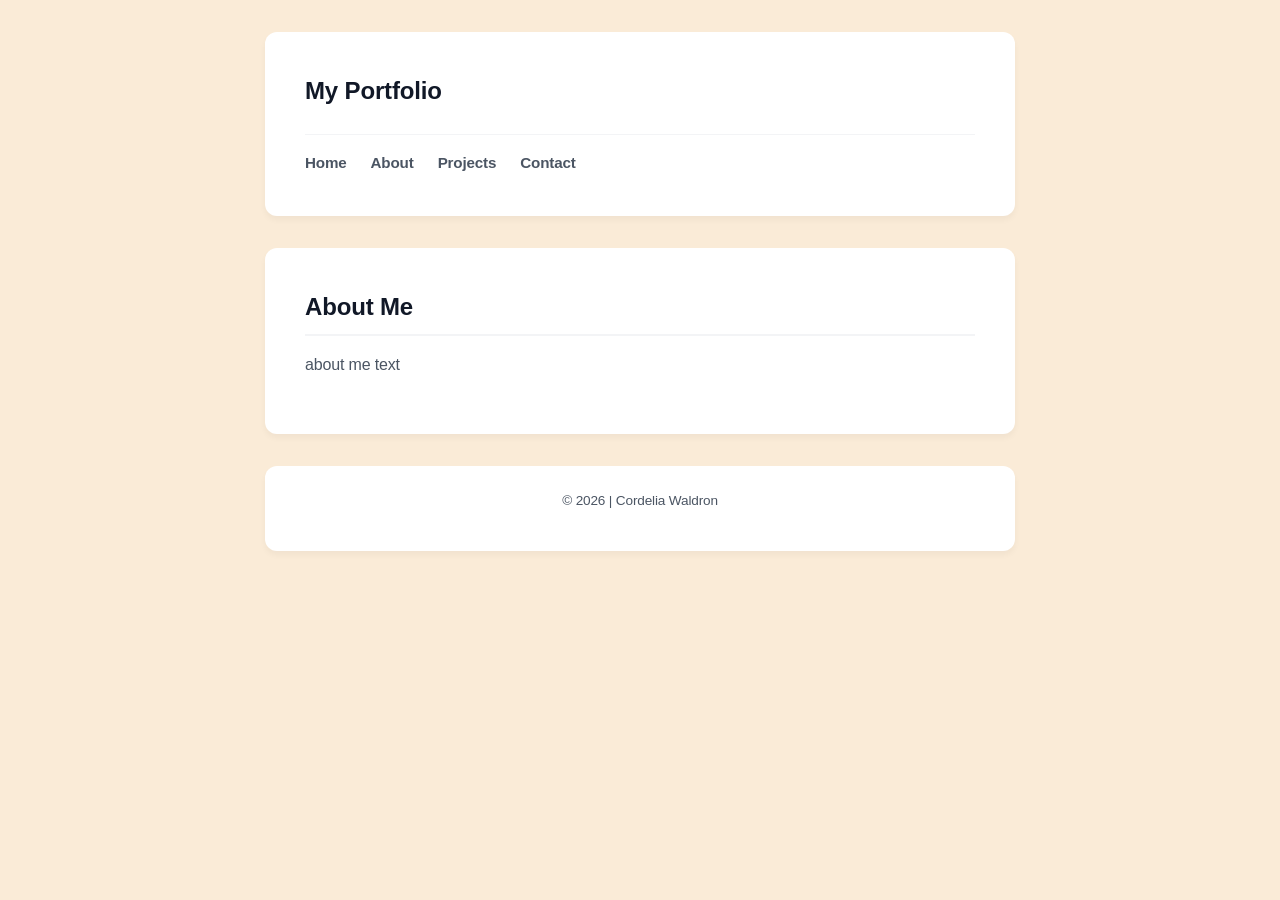
==== about.html @ 963e58d4 "Add files via upload" ====
<!DOCTYPE html>
<html lang="en">
<head>
    <meta charset ="UTF-8">
    <meta name="viewport" content="width=device-width, initial-scale=1.0">
    <title>Cordelia Waldron | About</title>
    <link rel="stylesheet" href="style.css">
</head>

<body>
    <!--Header & Navigation Menu-->
    <header>
        <h1>My Portfolio</h1>
        <nav class="navbar">
            <a href="index.html">Home</a>
            <a href="about.html">About</a>
            <a href="projects.html">Projects</a>
            <a href="contact.html">Contact</a>
        </nav>
    </header>

    <!-- About-->
    <main>
        <!--2. About section-->
        <section id="about">
            <h2>About Me</h2>
            <p>about me text</p>
        </section>
    </main>
    
    <!--Footer-->
    <footer>
        <p>&copy; 2026 | Cordelia Waldron</p>
    </footer>
</body>
</html>
---- style.css ----
/**

CSS RESET

/* Box sizing rules */
*,
*::before,
*::after {
  box-sizing: border-box;
  font-family: sans-serif;
}

/* Remove default margin */
body,
h1,
h2,
h3,
h4,
p,
figure,
blockquote,
dl,
dd {
  margin: 0;
}

/* Remove list styles on ul, ol elements with a list role, which suggests default styling will be removed */
ul[role="list"],
ol[role="list"] {
  list-style: none;
  padding: 0;
}

/* Set core root defaults */
html:focus-within {
  scroll-behavior: smooth;
}

/* Set core body defaults */
body {
  min-height: 100vh;
  text-rendering: optimizeSpeed;
  letter-spacing: -0.01em;
}

/* All elements that don't have a class get default styles */
a:not([class]) {
  text-decoration-skip-ink: auto;
}

/* Make images easier to work with */
img,
picture {
  max-width: 100%;
  display: block;
}

/* Inherit fonts for inputs and buttons */
input,
button,
textarea,
select {
  font: inherit;
}

@media (prefers-reduced-motion: reduce) {
  html:focus-within {
    scroll-behavior: auto;
  }
}

:focus {
  outline: 2px dashed #00ff19;
  outline-offset: 0.25rem;
}

main:focus {
  outline: none;
}


/*
CUSTOM STYLING
*/

/* Page layout & background colour*/
body {
    background-color: #faebd7;
    color: #1f2937;
    line-height: 1.6;
    display: flex;
    flex-direction: column;
    align-items: center;
    padding: 2rem 1rem;
}

header,
main,
footer {
    width: 100%;
    max-width: 750px;
}

header,
section,
footer {
    background-color: #ffffff;
    margin-bottom: 2rem;
    padding: 2.5rem;
    border-radius: 12px;
    box-shadow: 0 4px 6px rgba(0, 0, 0, 0.04);
}

header h1 {
    font-size: 2.5rem;
    color: #111827;
    margin-bottom: 0.5rem;
}

h2 {
    font-size: 1.5rem;
    color: #111827;
    margin-bottom: 1rem;
    border-bottom: 2px solid #f3f4f6;
    padding-bottom: 0.5rem;
}

p {
    margin-bottom: 1rem;
    color: #4b5563;
}

.project-card {
    background-color: #f9fafb;
    border: 1px solid #e5e7eb;
    border-radius: 8px;
    padding: 1.5 rem;
    margin-bottom: 1.2rem;
    transition: transform 0.2s ease, box-shadow 0.2s ease;
}

.project-card:hover {
    transform: translateY(-3px);
    box-shadow: 0 10px 15px -3px rgba(0, 0, 0, 0.08);
}

.project-card h3 {
    font-size: 1.2rem;
    color: #1f2937;
    margin-bottom: 0.5rem;
}

footer {
    text-align: center;
    color: #9ca;
    font-size: 0.85rem;
    padding: 1.5rem;
}

/*
NAVIGATION BAR
*/

header {
    display: flex;
    flex-direction: column;
    gap: 1rem;
}

header h1 {
    font-size: 1.5rem;
    color: #111827;
    font-weight: 700;
}

.navbar {
    display: flex;
    gap: 1.5rem;
    flex-wrap: wrap;
    border-top: 1px solid #f3f4f6;
    padding-top: 1rem;
}

.navbar a {
    color: #4b5563;
    text-decoration: none;
    font-weight: 600;
    font-size: 0.95rem;
    transition: color 0.2s ease;
}

.navbar a:hover {
    color: #2563eb;
}
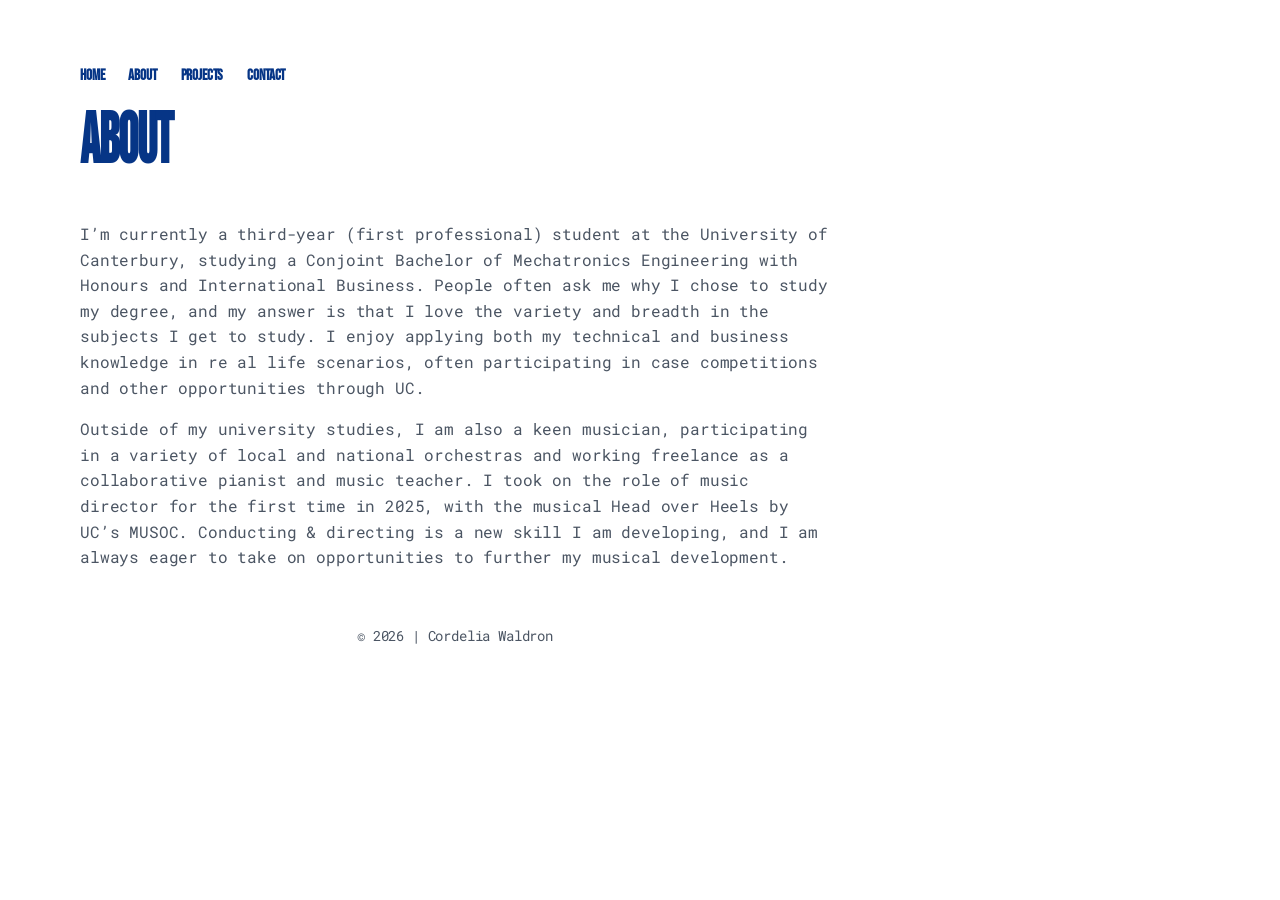
==== commit f43526dd: "Add files via upload" ====
--- a/about.html
+++ b/about.html
@@ -4,27 +4,42 @@
     <meta charset ="UTF-8">
     <meta name="viewport" content="width=device-width, initial-scale=1.0">
     <title>Cordelia Waldron | About</title>
+
+    <link rel="preconnect" href="https://fonts.googleapis.com">
+    <link rel="preconnect" href="https://fonts.gstatic.com" crossorigin>
+    <link href="https://fonts.googleapis.com/css2?family=Bebas+Neue&family=Roboto+Mono:ital,wght@0,100..700;1,100..700&display=swap" rel="stylesheet">
+
     <link rel="stylesheet" href="style.css">
 </head>
 
 <body>
-    <!--Header & Navigation Menu-->
+
     <header>
-        <h1>My Portfolio</h1>
+        <!--Navigation Menu-->
         <nav class="navbar">
             <a href="index.html">Home</a>
             <a href="about.html">About</a>
             <a href="projects.html">Projects</a>
             <a href="contact.html">Contact</a>
         </nav>
+
+        <h1 class="editorial-subtitle">ABOUT</h1>
     </header>
 
     <!-- About-->
     <main>
         <!--2. About section-->
         <section id="about">
-            <h2>About Me</h2>
-            <p>about me text</p>
+            <p>I’m currently a third-year (first professional) student at the University of Canterbury, studying a
+                 Conjoint Bachelor of Mechatronics Engineering with Honours and International Business. People often 
+                 ask me why I chose to study my degree, and my answer is that I love the variety and breadth in the subjects 
+                 I get to study. I enjoy applying both my technical and business knowledge in re
+                 al life scenarios, often 
+                 participating in case competitions and other opportunities through UC.</p>
+            <p>Outside of my university studies, I am also a keen musician, participating in a variety of local and national orchestras
+                 and working freelance as a collaborative pianist and music teacher. I took on the role of music director for the first 
+                 time in 2025, with the musical Head over Heels by UC’s MUSOC. Conducting & directing is a new skill I am developing, 
+                 and I am always eager to take on opportunities to further my musical development.</p>
         </section>
     </main>
     
--- a/style.css
+++ b/style.css
@@ -1,13 +1,12 @@
-/**
-
-CSS RESET
-
+/* ==========================================
+   1. CSS RESET
+   ========================================== */
 /* Box sizing rules */
 *,
 *::before,
 *::after {
   box-sizing: border-box;
-  font-family: sans-serif;
+  font-family: "Roboto Mono";
 }
 
 /* Remove default margin */
@@ -24,7 +23,7 @@
   margin: 0;
 }
 
-/* Remove list styles on ul, ol elements with a list role, which suggests default styling will be removed */
+/* Remove list styles on ul, ol elements with a list role*/
 ul[role="list"],
 ol[role="list"] {
   list-style: none;
@@ -70,8 +69,7 @@
 }
 
 :focus {
-  outline: 2px dashed #00ff19;
-  outline-offset: 0.25rem;
+  outline: none;
 }
 
 main:focus {
@@ -79,19 +77,18 @@
 }
 
 
-/*
-CUSTOM STYLING
-*/
-
-/* Page layout & background colour*/
+/* ==========================================
+   2. GLOBAL LAYOUT & BODY STYLING
+   ========================================== */
+
 body {
-    background-color: #faebd7;
+    background-color: #ffffff;
     color: #1f2937;
     line-height: 1.6;
     display: flex;
     flex-direction: column;
-    align-items: center;
-    padding: 2rem 1rem;
+    align-items: flex-start;
+    padding: 3rem 2rem 3rem 5rem;
 }
 
 header,
@@ -104,17 +101,60 @@
 header,
 section,
 footer {
-    background-color: #ffffff;
     margin-bottom: 2rem;
-    padding: 2.5rem;
-    border-radius: 12px;
-    box-shadow: 0 4px 6px rgba(0, 0, 0, 0.04);
+}
+
+/* ==========================================
+   3. HEADER AND NAVIGATION BAR
+   ========================================== */
+
+header {
+  display: flex;
+  flex-direction: column;
+  gap: 1rem;
 }
 
 header h1 {
-    font-size: 2.5rem;
-    color: #111827;
-    margin-bottom: 0.5rem;
+  font-family: "Bebas Neue", sans-serif;
+  font-weight: 700;
+  font-size: 2.5rem;
+  color: #111827;
+  margin-bottom: 0.5rem;
+}
+
+.navbar {
+    display: flex;
+    gap: 1.5rem;
+    flex-wrap: wrap;
+    padding-top: 1rem;
+
+    position: relative;
+    z-index: 10;
+    pointer-events: auto;
+}
+
+.navbar a {
+    color: #063586;
+    text-decoration: none;
+    font-family: "Bebas Neue", sans-serif;
+    font-weight: 600;
+    font-size: 0.95rem;
+    transition: color 0.2s ease;
+}
+
+.navbar a:hover {
+    color: #2563eb;
+}
+
+/* ==========================================
+   4. TYPOGRAPHY
+   ========================================== */
+
+h1 {
+  font-family: "Bebas Neue", sans-serif;
+  font-weight: 700;
+  font-size: 2rem;
+  color: #111827;
 }
 
 h2 {
@@ -130,11 +170,44 @@
     color: #4b5563;
 }
 
-.project-card {
+.editorial-title {
+  font-family: "Bebas Neue", sans-serif;
+  font-weight: 900;
+  font-size: 7rem;
+
+  transform: scaleY(1.5);
+  transform-origin: left;
+
+  color: #063586;
+  text-transform: uppercase;
+
+  pointer-events: none;
+}
+
+.editorial-subtitle {
+  font-family: "Bebas Neue", sans-serif;
+  font-weight: 900;
+  font-size: 3rem;
+
+  transform: scaleY(1.5);
+  transform-origin: left;
+
+  color: #063586;
+  text-transform: uppercase;
+
+  pointer-events: none;
+}
+
+
+/* ==========================================
+   5. COMPONENTS
+   ========================================== */
+
+/* .project-card {
     background-color: #f9fafb;
     border: 1px solid #e5e7eb;
     border-radius: 8px;
-    padding: 1.5 rem;
+    padding: 1.5rem;
     margin-bottom: 1.2rem;
     transition: transform 0.2s ease, box-shadow 0.2s ease;
 }
@@ -148,7 +221,80 @@
     font-size: 1.2rem;
     color: #1f2937;
     margin-bottom: 0.5rem;
-}
+} */
+
+.project-overview {
+  display: flex;
+  gap: 4rem;
+  align-items: flex-start;
+  margin-top: 2rem;
+}
+
+.project-types {
+  display: flex;
+  flex-direction: column;
+  gap: 0.75rem;
+  min-width: 180px;
+}
+
+.type-btn {
+  background: none;
+  border: none;
+  text-align: left;
+  font-family: "Bebas Neue", sans-serif;
+  font-size: 2rem;
+  font-weight: 500;
+
+  color: #063586;
+  transition: color 0.2s ease;
+}
+
+.type-btn:hover,
+.type-btn.active {
+  text-decoration-line: underline;
+}
+
+.project-preview {
+  flex-grow: 1;
+}
+
+.gallery-group {
+  display: none;
+  grid-template-columns: repeat(auto-fill, minmax(220px, 1fr));
+  gap: 1.5rem;
+
+  opacity: 0;
+  visibility: hidden;
+  pointer-events: none;
+  transform: translateY(6px);
+  transition: opacity 0.35s ease, transform 0.35s ease, visibility 0.35s ease;
+}
+.gallery-group.active {
+  opacity: 1;
+  visibility: visible;
+  pointer-events: auto;
+  transform: translateY(0);
+}
+
+.photo-card {
+  text-decoration: none;
+  display: block;
+}
+
+.photo-card:hover{
+  transform: translateY(-3px);
+}
+
+.photo-card img {
+  width: 100%;
+  height: 140px;
+  object-fit: cover;
+  display: block;
+}
+
+/* ==========================================
+   6. FOOTER
+   ========================================== */
 
 footer {
     text-align: center;
@@ -156,39 +302,3 @@
     font-size: 0.85rem;
     padding: 1.5rem;
 }
-
-/*
-NAVIGATION BAR
-*/
-
-header {
-    display: flex;
-    flex-direction: column;
-    gap: 1rem;
-}
-
-header h1 {
-    font-size: 1.5rem;
-    color: #111827;
-    font-weight: 700;
-}
-
-.navbar {
-    display: flex;
-    gap: 1.5rem;
-    flex-wrap: wrap;
-    border-top: 1px solid #f3f4f6;
-    padding-top: 1rem;
-}
-
-.navbar a {
-    color: #4b5563;
-    text-decoration: none;
-    font-weight: 600;
-    font-size: 0.95rem;
-    transition: color 0.2s ease;
-}
-
-.navbar a:hover {
-    color: #2563eb;
-}
